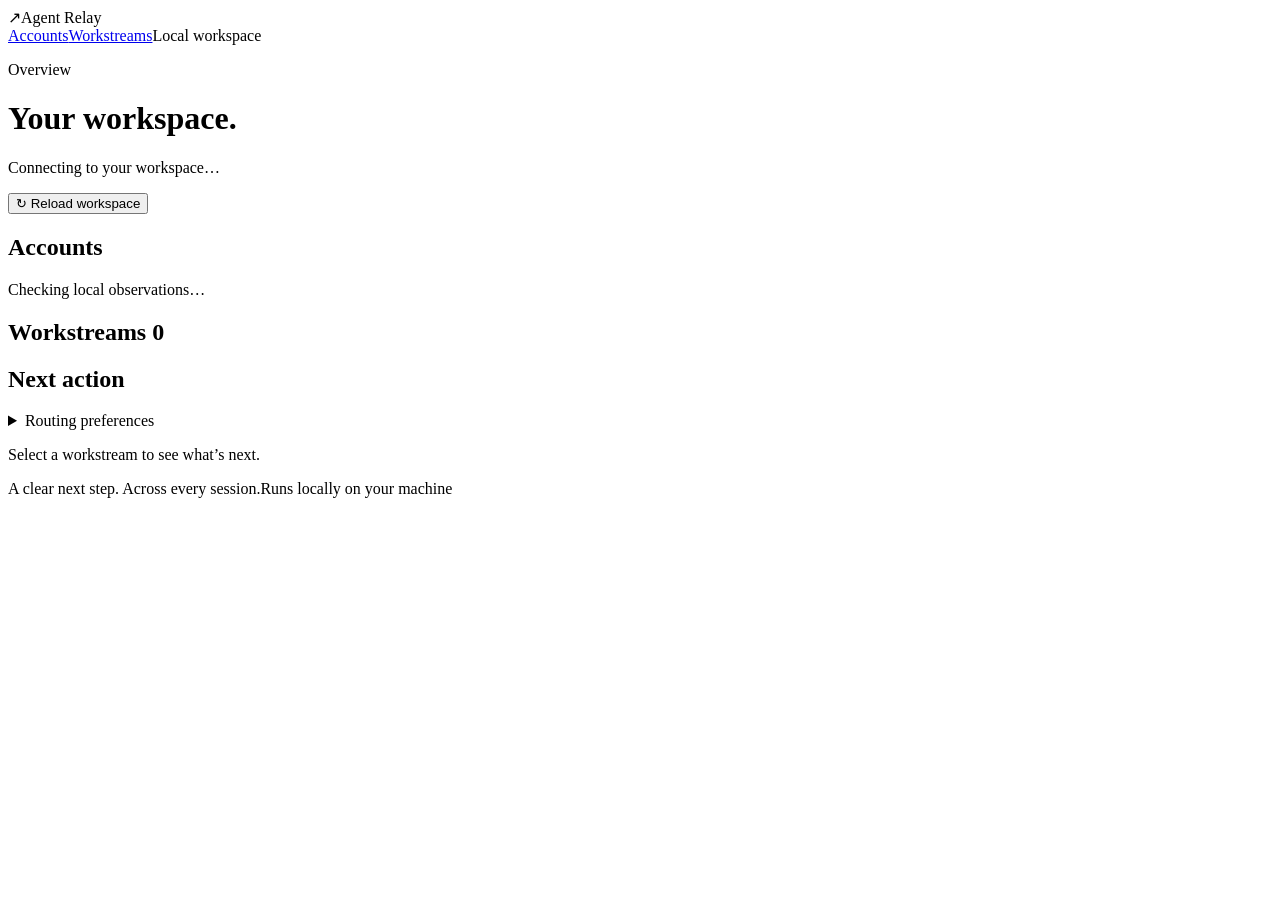
==== coordinator/usagekit/dashboard_assets/index.html @ c5108673 "feat: add continuity dashboard" ====
<!doctype html>
<html lang="en">
<head>
  <meta charset="utf-8">
  <meta name="viewport" content="width=device-width,initial-scale=1">
  <title>Agent Relay · Workspace</title>
  <link rel="stylesheet" href="/style.css">
  <script src="/app.js" defer></script>
</head>
<body>
  <header>
    <div class="brand"><span class="mark" aria-hidden="true">↗</span>Agent Relay</div>
    <div class="header-right"><a href="#capacity-title">Accounts</a><a href="#workstreams-title">Workstreams</a><span class="local">Local workspace</span></div>
  </header>
  <main>
    <div class="heading">
      <div><p class="eyebrow">Overview</p><h1>Your workspace.</h1><p id="repo" class="muted">Connecting to your workspace…</p></div>
      <button id="refresh"><span aria-hidden="true">↻</span> Reload workspace</button>
    </div>
    <div id="notice" role="status" aria-live="polite"></div>
    <section aria-labelledby="capacity-title">
      <div class="section-head"><h2 id="capacity-title">Accounts</h2><span id="usage-sync" class="muted" role="status" aria-live="polite">Checking local observations…</span></div>
      <div id="usage-alerts" role="status" aria-live="polite"></div>
      <div id="accounts" class="accounts"></div>
    </section>
    <div class="workspace">
      <section class="streams" aria-labelledby="workstreams-title">
        <div class="section-head"><h2 id="workstreams-title">Workstreams <span id="count" class="count">0</span></h2></div>
        <div id="workstreams"></div>
      </section>
      <section class="detail" aria-labelledby="detail-title">
        <div class="section-head"><h2 id="detail-title">Next action</h2><span id="updated" class="muted"></span></div>
        <details class="preferences"><summary>Routing preferences</summary>
          <div class="filters">
            <label>Task<select id="type"><option>feature</option><option>bugfix</option><option>refactor</option><option>review</option></select></label>
            <label>Scope<select id="scope"><option>small</option><option>medium</option><option>large</option></select></label>
            <label>Risk<select id="risk"><option>low</option><option selected>medium</option><option>high</option></select></label>
          </div>
        </details>
        <div id="details"><p class="muted">Select a workstream to see what’s next.</p></div>
      </section>
    </div>
    <footer><span>A clear next step. Across every session.</span><span>Runs locally on your machine</span></footer>
  </main>
</body>
</html>
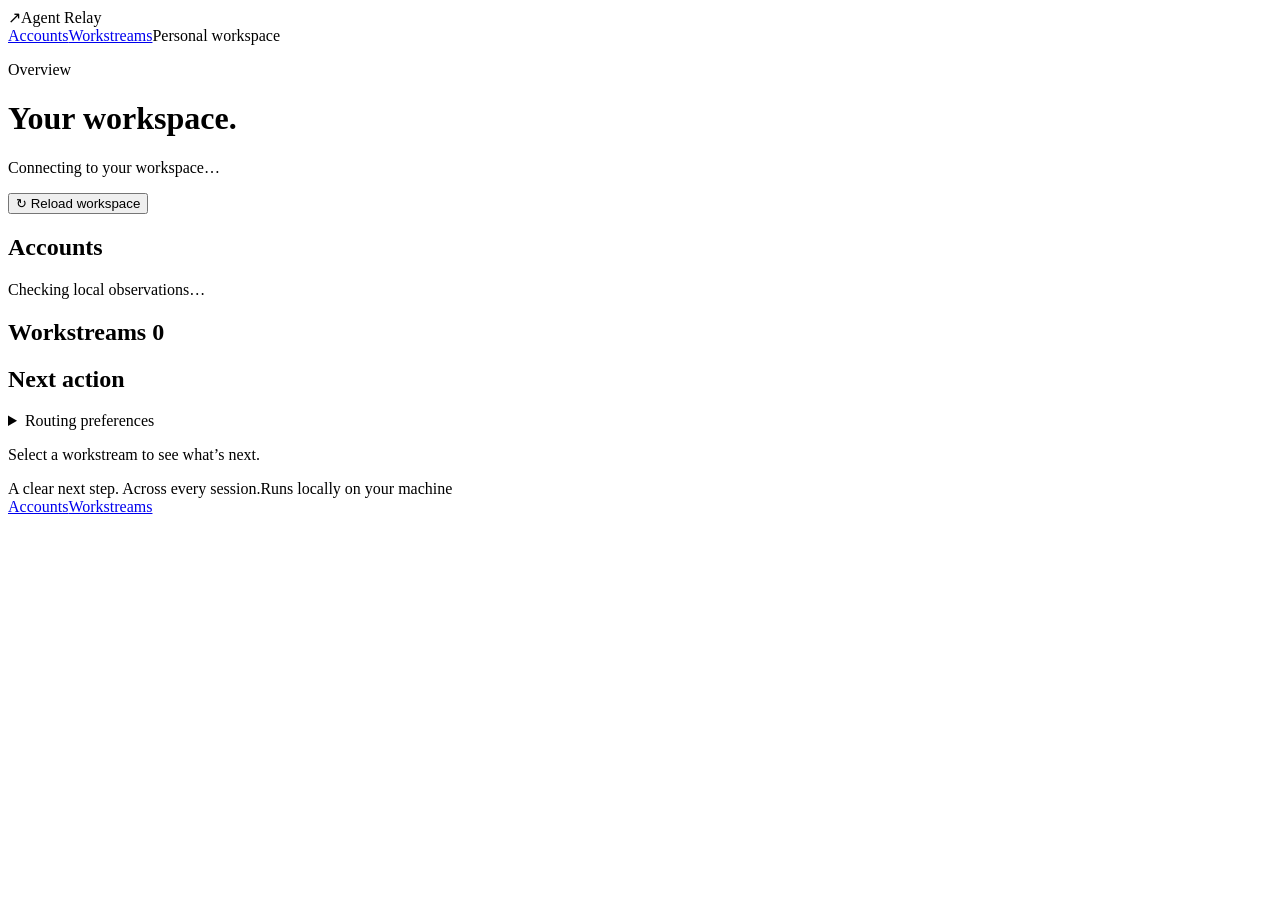
==== commit e91c54ea: "feat(relay): add secure mobile access Pair owner devices through a bounded HTTPS gateway and preserv" ====
--- a/coordinator/usagekit/dashboard_assets/index.html
+++ b/coordinator/usagekit/dashboard_assets/index.html
@@ -10,20 +10,20 @@
 <body>
   <header>
     <div class="brand"><span class="mark" aria-hidden="true">↗</span>Agent Relay</div>
-    <div class="header-right"><a href="#capacity-title">Accounts</a><a href="#workstreams-title">Workstreams</a><span class="local">Local workspace</span></div>
+    <div class="header-right"><a href="#capacity-title">Accounts</a><a href="#workstreams-title">Workstreams</a><span class="local">Personal workspace</span><div id="remote-access" hidden><span id="device-session"></span><button id="logout">Sign out</button></div></div>
   </header>
   <main>
     <div class="heading">
       <div><p class="eyebrow">Overview</p><h1>Your workspace.</h1><p id="repo" class="muted">Connecting to your workspace…</p></div>
-      <button id="refresh"><span aria-hidden="true">↻</span> Reload workspace</button>
+      <button id="refresh"><span aria-hidden="true">↻</span> <span class="refresh-label">Reload workspace</span></button>
     </div>
     <div id="notice" role="status" aria-live="polite"></div>
-    <section aria-labelledby="capacity-title">
+    <section id="capacity" aria-labelledby="capacity-title">
       <div class="section-head"><h2 id="capacity-title">Accounts</h2><span id="usage-sync" class="muted" role="status" aria-live="polite">Checking local observations…</span></div>
       <div id="usage-alerts" role="status" aria-live="polite"></div>
       <div id="accounts" class="accounts"></div>
     </section>
-    <div class="workspace">
+    <div id="workspace" class="workspace">
       <section class="streams" aria-labelledby="workstreams-title">
         <div class="section-head"><h2 id="workstreams-title">Workstreams <span id="count" class="count">0</span></h2></div>
         <div id="workstreams"></div>
@@ -42,5 +42,6 @@
     </div>
     <footer><span>A clear next step. Across every session.</span><span>Runs locally on your machine</span></footer>
   </main>
+  <nav class="mobile-nav" aria-label="Dashboard sections"><a id="nav-accounts" href="#capacity" aria-current="location">Accounts</a><a id="nav-workstreams" href="#workspace" aria-current="false">Workstreams</a></nav>
 </body>
 </html>
